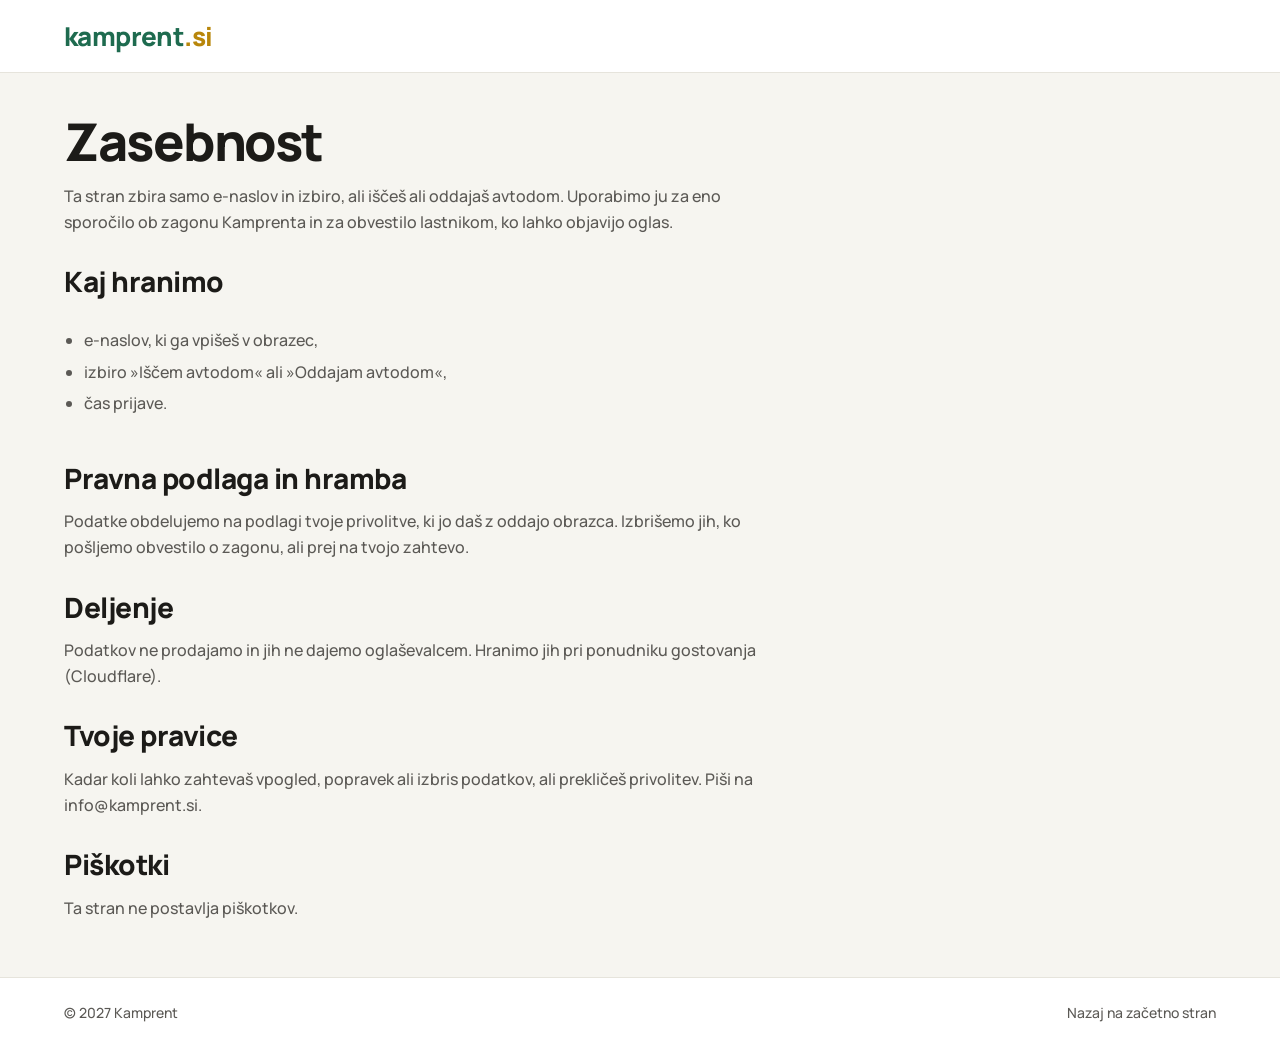
==== zasebnost.html @ 02dcafac "first" ====
<!doctype html>
<html lang="sl">
<head>
<meta charset="utf-8">
<meta name="viewport" content="width=device-width, initial-scale=1">
<title>Zasebnost – Kamprent</title>
<meta name="description" content="Kako Kamprent uporablja e-naslove, zbrane na pristajalni strani.">
<link rel="canonical" href="https://kamprent.si/zasebnost.html">
<meta name="theme-color" content="#1E6B4F">
<link rel="icon" href="favicon.svg" type="image/svg+xml">
<link rel="preconnect" href="https://fonts.googleapis.com">
<link rel="preconnect" href="https://fonts.gstatic.com" crossorigin>
<link rel="stylesheet" href="https://fonts.googleapis.com/css2?family=Manrope:wght@500;600;700;800&display=swap">
<link rel="stylesheet" href="style.css">
</head>
<body>

<header class="header">
  <div class="container">
    <a class="logo" href="/">kamprent<span>.si</span></a>
  </div>
</header>

<main class="container">
  <div class="legal">
    <h1>Zasebnost</h1>
    <p>Ta stran zbira samo e-naslov in izbiro, ali iščeš ali oddajaš avtodom. Uporabimo ju za eno sporočilo ob zagonu Kamprenta in za obvestilo lastnikom, ko lahko objavijo oglas.</p>

    <h2>Kaj hranimo</h2>
    <ul>
      <li>e-naslov, ki ga vpišeš v obrazec,</li>
      <li>izbiro »Iščem avtodom« ali »Oddajam avtodom«,</li>
      <li>čas prijave.</li>
    </ul>

    <h2>Pravna podlaga in hramba</h2>
    <p>Podatke obdelujemo na podlagi tvoje privolitve, ki jo daš z oddajo obrazca. Izbrišemo jih, ko pošljemo obvestilo o zagonu, ali prej na tvojo zahtevo.</p>

    <h2>Deljenje</h2>
    <p>Podatkov ne prodajamo in jih ne dajemo oglaševalcem. Hranimo jih pri ponudniku gostovanja (Cloudflare).</p>

    <h2>Tvoje pravice</h2>
    <p>Kadar koli lahko zahtevaš vpogled, popravek ali izbris podatkov, ali prekličeš privolitev. Piši na info@kamprent.si.</p>

    <h2>Piškotki</h2>
    <p>Ta stran ne postavlja piškotkov.</p>
  </div>
</main>

<footer class="footer">
  <div class="container">
    <span>© 2027 Kamprent</span>
    <a href="/">Nazaj na začetno stran</a>
  </div>
</footer>

</body>
</html>
---- style.css ----
:root {
  --ground: #F6F5F0;
  --surface: #FFFFFF;
  --ink: #1C1B18;
  --muted: #5B5955;
  --faint: #8C877A;
  --line: #E6E4DC;
  --input: #D6D3C8;
  --pine: #1E6B4F;
  --pine-dark: #154F3A;
  --pine-tint: #E3F0EA;
  --gold: #B8860B;
  --gold-dark: #8A6508;
  --gold-tint: #FFF7E0;
  --gold-line: #F1DFA6;
  --gold-text: #4A3C14;
  --danger: #B3261E;
  --photo: #DDD9CC;
}

*, *::before, *::after { box-sizing: border-box; }

html { scroll-behavior: smooth; }

body {
  margin: 0;
  background: var(--ground);
  color: var(--ink);
  font-family: Manrope, system-ui, sans-serif;
  font-weight: 500;
  font-size: 15px;
  line-height: 1.5;
  -webkit-font-smoothing: antialiased;
}

a { color: var(--pine); }
a:hover { color: var(--pine-dark); }

:focus-visible { outline: 3px solid var(--pine); outline-offset: 2px; }

.container { max-width: 1200px; margin: 0 auto; padding: 0 20px; }

.sr-only {
  position: absolute; width: 1px; height: 1px; overflow: hidden;
  clip: rect(0 0 0 0); white-space: nowrap;
}

/* Header */
.header { background: var(--surface); border-bottom: 1px solid var(--line); }
.header .container {
  min-height: 64px; display: flex; align-items: center;
  justify-content: space-between; gap: 16px; flex-wrap: wrap;
}
.logo {
  font-size: 22px; font-weight: 800; letter-spacing: -0.6px;
  color: var(--pine); text-decoration: none;
}
.logo span { color: var(--gold); }
.nav { display: flex; align-items: center; gap: 28px; }
.nav a.link { font-size: 15px; font-weight: 600; color: var(--ink); text-decoration: none; display: none; }
.nav a.link:hover { color: var(--pine); }

/* Buttons */
.btn {
  display: inline-flex; align-items: center; justify-content: center; gap: 8px;
  height: 52px; padding: 0 22px; border: 0; border-radius: 12px;
  background: var(--pine); color: #fff; font: inherit; font-size: 16px; font-weight: 700;
  text-decoration: none; cursor: pointer;
}
.btn:hover { background: var(--pine-dark); color: #fff; }
.btn-sm { height: 44px; padding: 0 18px; font-size: 15px; border-radius: 10px; }
.btn-gold { background: var(--gold); }
.btn-gold:hover { background: var(--gold-dark); }
.btn[disabled] { opacity: 0.6; cursor: wait; }

/* Hero */
.hero { background: var(--surface); border-bottom: 1px solid var(--line); }
.hero .container {
  padding-top: 40px; padding-bottom: 44px;
  display: flex; flex-wrap: wrap; gap: 40px; align-items: center;
}
.hero-copy { flex: 1 1 440px; display: flex; flex-direction: column; gap: 18px; }
.pill {
  align-self: flex-start; font-size: 12px; font-weight: 800; text-transform: uppercase;
  letter-spacing: 0.6px; padding: 7px 12px; border-radius: 99px;
  background: var(--pine-tint); color: var(--pine);
}
h1 { margin: 0; font-size: 34px; line-height: 1.1; font-weight: 800; letter-spacing: -0.8px; }
h2 { margin: 0; font-size: 22px; line-height: 1.2; font-weight: 800; letter-spacing: -0.3px; }
.lead { margin: 0; font-size: 17px; line-height: 1.55; color: var(--muted); max-width: 540px; }
.facts {
  display: flex; flex-wrap: wrap; gap: 6px 20px; padding: 0; margin: 0; list-style: none;
  font-size: 14px; font-weight: 600; color: var(--muted);
}
.hero-actions { display: flex; flex-wrap: wrap; gap: 12px; }
.btn-outline { background: var(--surface); color: var(--pine); border: 2px solid var(--pine); }
.btn-outline:hover { background: var(--pine-tint); color: var(--pine-dark); }

/* Sample listing card */
.hero-card { flex: 1 1 340px; max-width: 460px; }
.sample {
  background: var(--ground); border: 1px solid var(--line); border-radius: 24px; padding: 20px;
  display: flex; flex-direction: column; gap: 12px;
}
.sample-label { font-size: 12px; font-weight: 700; text-transform: uppercase; letter-spacing: 0.5px; color: var(--muted); }
.card { display: flex; flex-direction: column; background: var(--surface); border: 1px solid var(--line); border-radius: 16px; overflow: hidden; }
.card .photo {
  height: 190px; background: var(--photo); position: relative;
  display: flex; align-items: center; justify-content: center;
}
.badge {
  position: absolute; top: 12px; left: 12px; font-size: 11px; font-weight: 800;
  letter-spacing: 0.5px; text-transform: uppercase; padding: 5px 8px; border-radius: 6px; color: #fff;
}
.badge.private { background: var(--pine); }
.badge.company { background: var(--ink); }
.badge.founder { left: auto; right: 12px; background: var(--gold); }
.card .body { padding: 14px 16px 16px; display: flex; flex-direction: column; gap: 6px; }
.card .title { font-size: 16px; font-weight: 700; }
.card .meta { font-size: 13px; color: var(--muted); }
.card .price { font-size: 15px; font-weight: 800; }
.card .price small { font-size: 12px; font-weight: 600; color: var(--muted); }

/* Sections */
section { padding: 40px 0 0; }
section:last-of-type { padding-bottom: 56px; }
.section-head { display: flex; flex-direction: column; gap: 8px; margin-bottom: 20px; }
.section-head p { margin: 0; color: var(--muted); font-size: 16px; max-width: 640px; }

.grid { display: grid; gap: 16px; grid-template-columns: 1fr; }
.panel { background: var(--surface); border: 1px solid var(--line); border-radius: 16px; padding: 22px; display: flex; flex-direction: column; gap: 10px; }
.panel h3 { margin: 0; font-size: 18px; font-weight: 800; }
.panel p { margin: 0; color: var(--muted); font-size: 15px; line-height: 1.5; }
.step {
  width: 40px; height: 40px; border-radius: 99px; background: var(--pine-tint); color: var(--pine);
  font-weight: 800; font-size: 16px; display: flex; align-items: center; justify-content: center;
}

/* Founders */
.founders {
  background: var(--gold-tint); border: 1px solid var(--gold-line); border-radius: 20px;
  padding: 24px; display: flex; flex-direction: column; gap: 14px;
}
.founders .eyebrow { font-size: 12px; font-weight: 800; color: var(--gold-dark); text-transform: uppercase; letter-spacing: 0.6px; }
.founders p { margin: 0; font-size: 17px; line-height: 1.5; color: var(--gold-text); max-width: 760px; }
.founders ul { margin: 0; padding-left: 20px; color: var(--gold-text); display: flex; flex-direction: column; gap: 4px; }

/* Signup */
.signup { background: var(--surface); border: 1px solid var(--line); border-radius: 20px; padding: 24px; display: flex; flex-direction: column; gap: 18px; }
form { display: flex; flex-direction: column; gap: 14px; max-width: 520px; }
fieldset { border: 0; padding: 0; margin: 0; display: flex; flex-wrap: wrap; gap: 10px; }
legend, label.field { font-size: 12px; font-weight: 700; text-transform: uppercase; letter-spacing: 0.5px; color: var(--muted); }
legend { margin-bottom: 8px; padding: 0; }
.choice { position: relative; }
.choice input { position: absolute; opacity: 0; inset: 0; }
.choice span {
  display: flex; align-items: center; height: 44px; padding: 0 16px; border-radius: 99px;
  background: var(--surface); border: 1px solid var(--line); font-size: 14px; font-weight: 600; color: var(--ink); cursor: pointer;
}
.choice input:checked + span { background: var(--pine-tint); border-color: var(--pine); font-weight: 700; }
.choice input:focus-visible + span { outline: 3px solid var(--pine); outline-offset: 2px; }
label.field { display: flex; flex-direction: column; gap: 6px; }
input[type="email"] {
  height: 48px; padding: 0 14px; border: 1px solid var(--input); border-radius: 10px;
  font: inherit; font-size: 16px; font-weight: 500; color: var(--ink); background: var(--surface);
  text-transform: none; letter-spacing: normal;
}
.hp { position: absolute; left: -9999px; }
.note { font-size: 13px; color: var(--muted); margin: 0; }
.status { font-size: 15px; font-weight: 600; margin: 0; min-height: 22px; }
.status.ok { color: var(--pine); }
.status.err { color: var(--danger); }

/* Footer */
.footer { margin-top: 56px; background: var(--surface); border-top: 1px solid var(--line); }
.footer .container {
  padding-top: 24px; padding-bottom: 24px; display: flex; flex-wrap: wrap;
  gap: 12px 28px; justify-content: space-between; font-size: 14px; color: var(--muted);
}
.footer a { color: var(--muted); text-decoration: none; }
.footer a:hover { color: var(--pine); }
.disclaimer { font-size: 13px; color: var(--muted); margin: 0; }

/* Legal page */
.legal { max-width: 720px; padding-top: 40px; display: flex; flex-direction: column; gap: 14px; }
.legal h2 { margin-top: 16px; }
.legal p, .legal li { color: var(--muted); font-size: 16px; line-height: 1.6; margin: 0; }
.legal ul { padding-left: 20px; display: flex; flex-direction: column; gap: 6px; }

@media (min-width: 900px) {
  .container { padding: 0 24px; }
  .header .container { min-height: 72px; }
  .logo { font-size: 26px; }
  .nav a.link { display: inline; }
  h1 { font-size: 52px; letter-spacing: -1.5px; }
  h2 { font-size: 28px; letter-spacing: -0.5px; }
  .hero .container { padding-top: 72px; padding-bottom: 64px; gap: 48px; }
  .lead { font-size: 18px; }
  section { padding-top: 56px; }
  .grid.three { grid-template-columns: repeat(3, minmax(0, 1fr)); gap: 20px; }
  .grid.two { grid-template-columns: repeat(2, minmax(0, 1fr)); gap: 20px; }
  .founders, .signup { padding: 32px 36px; }
}
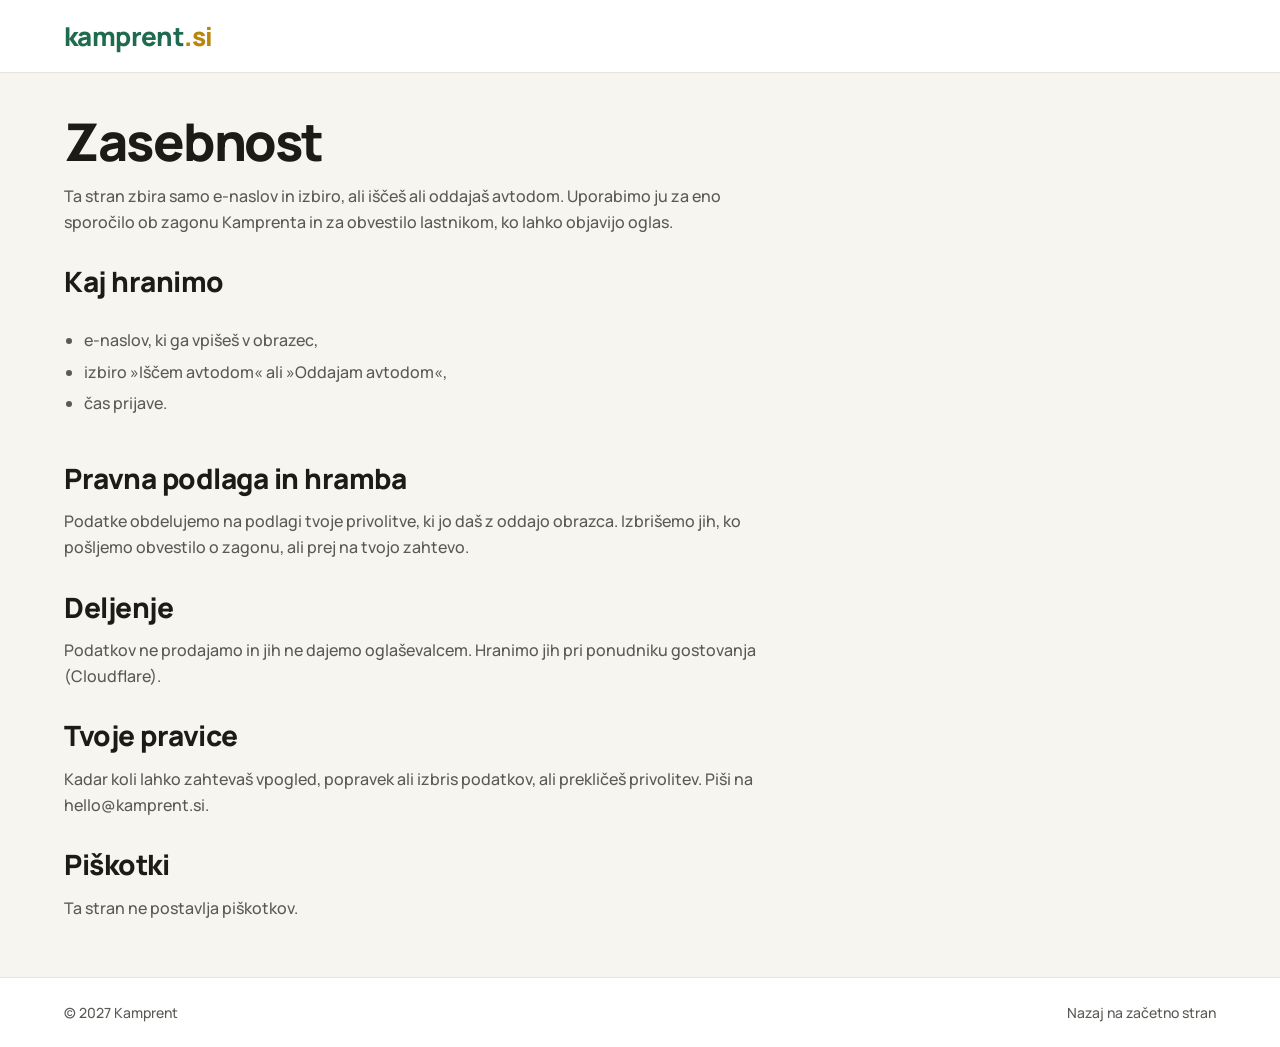
==== commit a733c7ca: "Use hello@kamprent.si as the contact address" ====
--- a/zasebnost.html
+++ b/zasebnost.html
@@ -40,7 +40,7 @@
     <p>Podatkov ne prodajamo in jih ne dajemo oglaševalcem. Hranimo jih pri ponudniku gostovanja (Cloudflare).</p>
 
     <h2>Tvoje pravice</h2>
-    <p>Kadar koli lahko zahtevaš vpogled, popravek ali izbris podatkov, ali prekličeš privolitev. Piši na info@kamprent.si.</p>
+    <p>Kadar koli lahko zahtevaš vpogled, popravek ali izbris podatkov, ali prekličeš privolitev. Piši na hello@kamprent.si.</p>
 
     <h2>Piškotki</h2>
     <p>Ta stran ne postavlja piškotkov.</p>
--- a/style.css
+++ b/style.css
@@ -105,9 +105,10 @@
 .sample-label { font-size: 12px; font-weight: 700; text-transform: uppercase; letter-spacing: 0.5px; color: var(--muted); }
 .card { display: flex; flex-direction: column; background: var(--surface); border: 1px solid var(--line); border-radius: 16px; overflow: hidden; }
 .card .photo {
-  height: 190px; background: var(--photo); position: relative;
-  display: flex; align-items: center; justify-content: center;
-}
+  aspect-ratio: 4 / 3; background: var(--photo); position: relative; overflow: hidden;
+}
+.card .photo img { display: block; width: 100%; height: 100%; object-fit: cover; }
+.credit { margin: 10px 4px 0; font-size: 12px; color: var(--muted); }
 .badge {
   position: absolute; top: 12px; left: 12px; font-size: 11px; font-weight: 800;
   letter-spacing: 0.5px; text-transform: uppercase; padding: 5px 8px; border-radius: 6px; color: #fff;
